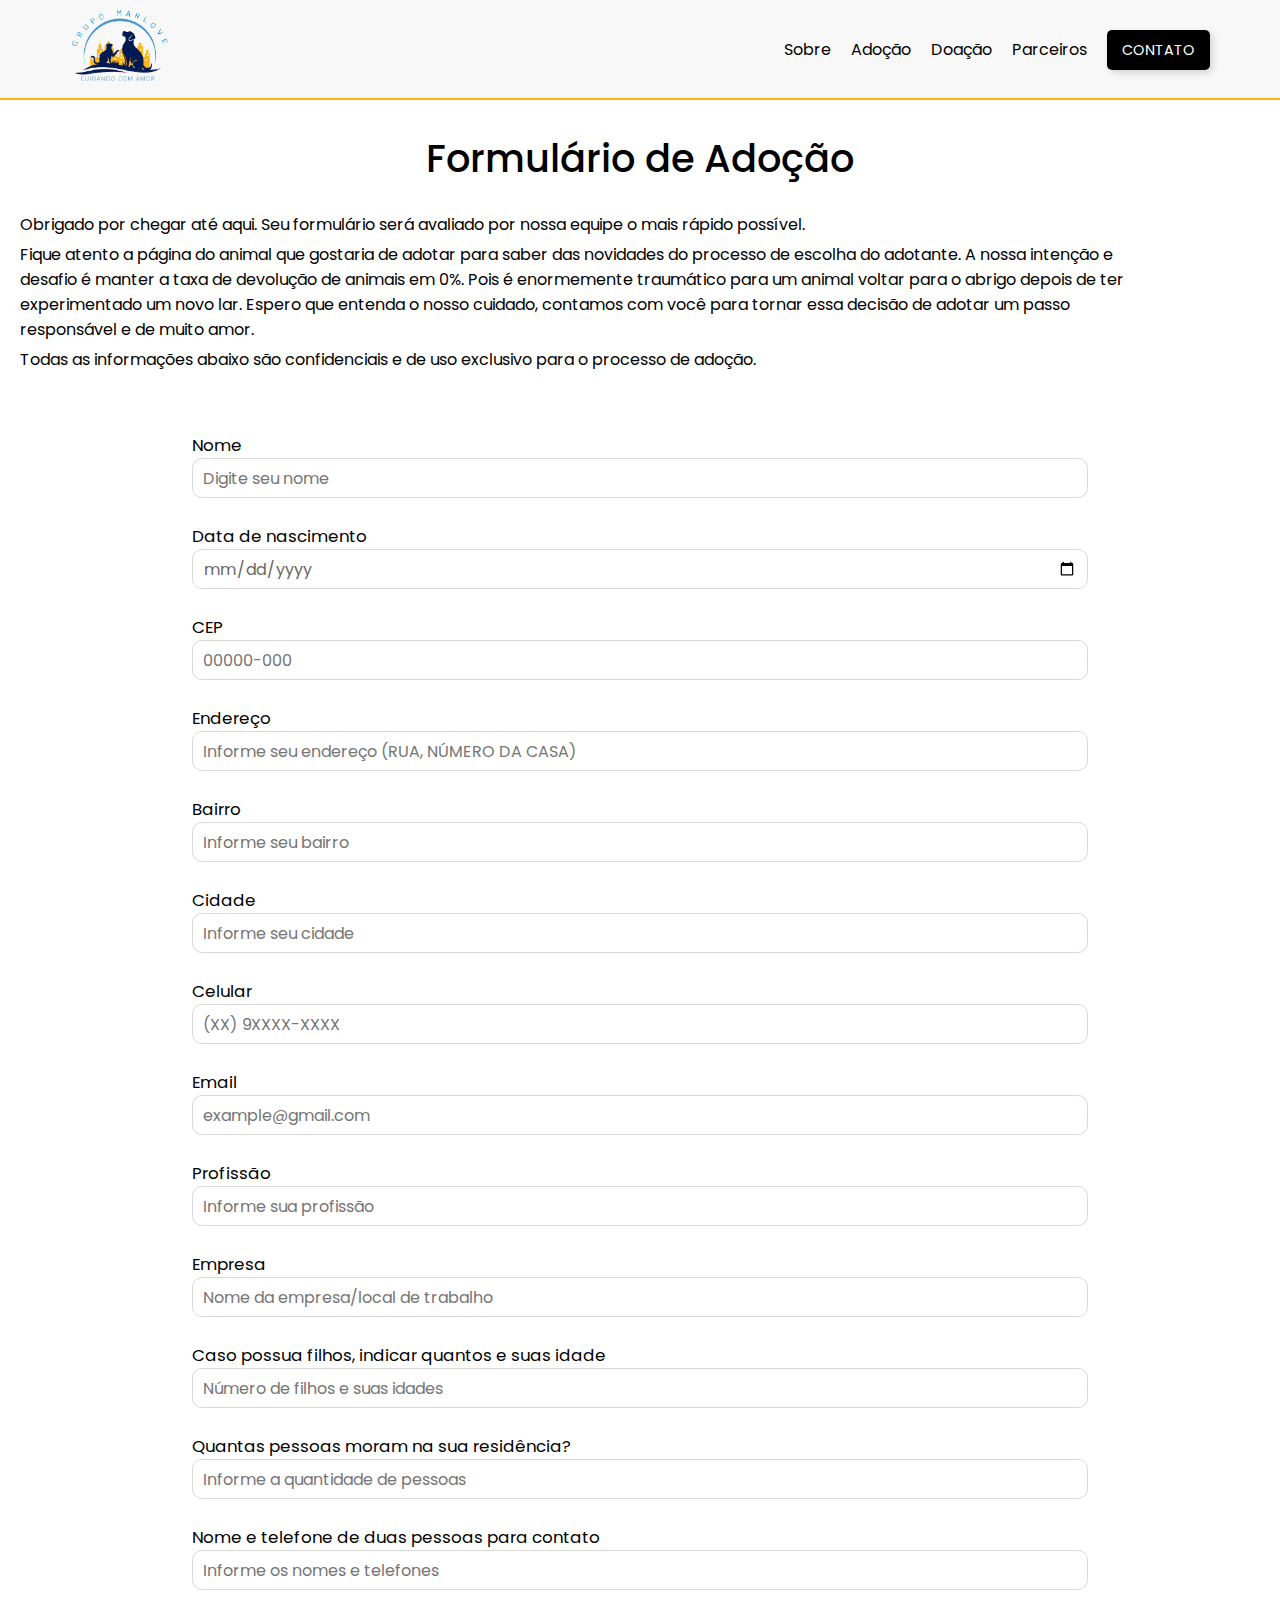
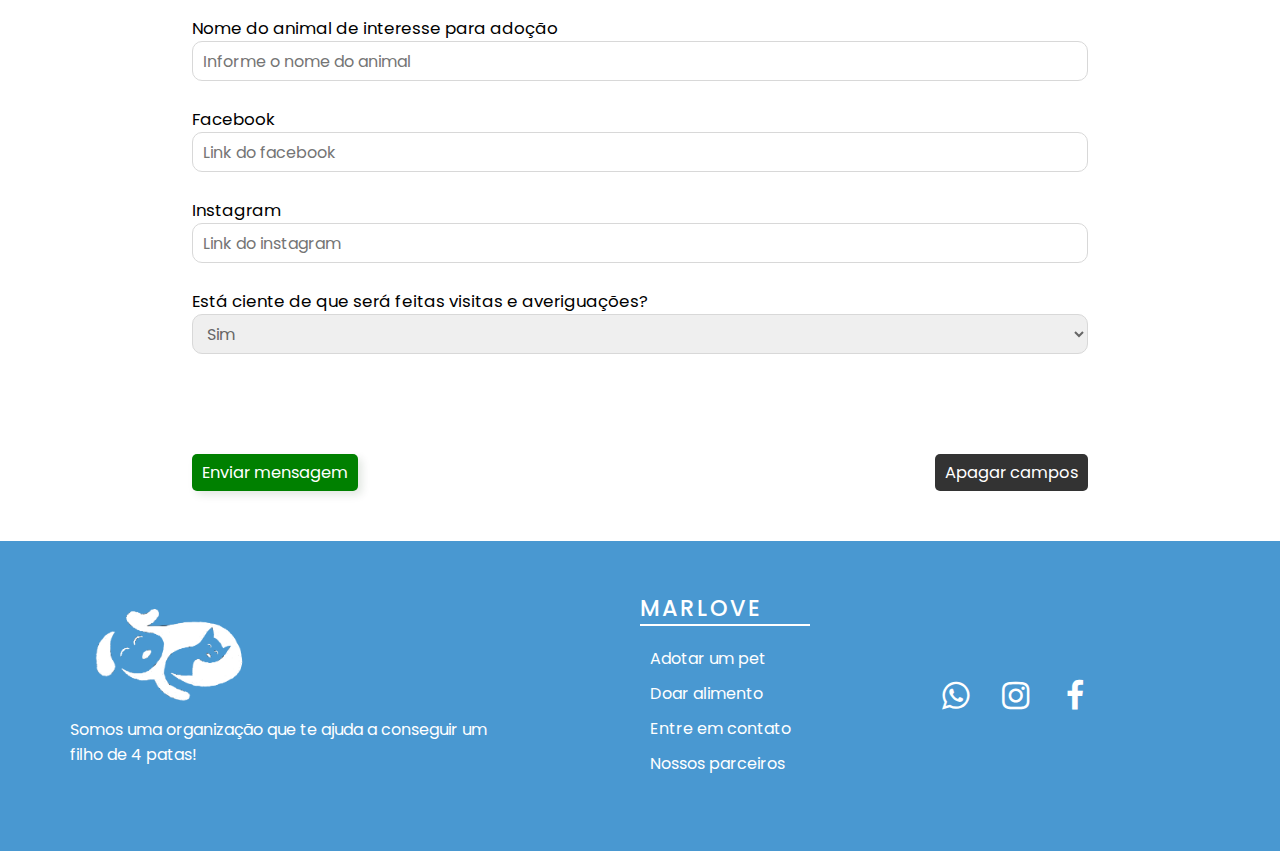
==== src/pages/structure/adocao.html @ 97cbf74c "update api" ====
<!DOCTYPE html>
<html lang="pt-br">
<head>
    <meta charset="UTF-8">
    <meta http-equiv="X-UA-Compatible" content="IE=edge">
    <meta name="viewport" content="width=device-width, initial-scale=1.0">
    <link rel="stylesheet" href="../styles/adocao.css">
    <link rel="shortcut icon" href="../../media/favicon.png" type="image/x-icon">
    <link rel="stylesheet" href="https://cdnjs.cloudflare.com/ajax/libs/font-awesome/4.7.0/css/font-awesome.min.css">

    <title>Marlove | Adoção</title>
</head>
<body>
    <header class="d-flex align-items-center"> 
        <div class="logo">
            <a href="../../../index.html">
                <img src="../../media/logo.png" alt="logo marlove" class="logo_image"/>
            </a>
        </div>

        <div class="navbar">
            <nav>
                <ul>
                    <li><a href="sobre.html">Sobre</a></li>
                    <li><a href="adocao.html">Adoção</a></li>
                    <li><a href="doacao.html">Doação</a></li>
                    <li><a href="parceiros.html" id="btn_parceiros">Parceiros</a></li>
                    <li><a href="contato.html" id="btn_contato">Contato</a></li>
                </ul>
            </nav>
        </div>

        <div class="cabecalho_sidebar">
            <input type="checkbox" name="check" id="check" class="checkbox"/>
            <label for="check">
                <i class="fa fa-bars" id="btn"></i>
                <i class="fa fa-close" id="close"></i>
            </label>

            <div class="sidebar">
                <ul class="list">
                    <li class="list_item">
                        <a href="../../../index.html" class="list_item_link"><i class="fa fa-columns"></i>Home</a>
                    </li>
                    <li class="list_item">
                        <a href="sobre.html" class="list_item_link"><i class="fa fa-question-circle"></i>Sobre</a>
                    </li>
                    <li class="list_item">
                        <a href="adocao.html" class="list_item_link"><i class="fa fa-heart"></i>Adoção</a>
                    </li>
                    <li class="list_item">
                        <a href="doacao.html" class="list_item_link"><i class="fa fa-shopping-basket"></i>Doação</a>
                    </li>
                    <li class="list_item">
                        <a href="parceiros.html" class="list_item_link"><i class="fa fa-handshake-o"></i>Parceiros</a>
                    </li>
                    <li class="list_item">
                        <a href="contato.html" class="list_item_link"><i class="fa fa-comments"></i>Contato</a>
                    </li>
                </ul>
            </div>
        </div>
    </header>

    <main>
        <div class="container_text">
            <h1>Formulário de Adoção</h1>
            <p>Obrigado por chegar até aqui. Seu formulário será avaliado por nossa equipe o mais rápido possível.</p>
            <p>Fique atento a página do animal que gostaria de adotar para saber das novidades do processo de escolha do adotante. A nossa intenção e desafio é manter a taxa de devolução de animais em 0%. Pois é enormemente traumático para um animal voltar para o abrigo depois de ter experimentado um novo lar. Espero que entenda o nosso cuidado, contamos com você para tornar essa decisão de adotar um passo responsável e de muito amor.</p> <p>Todas as informações abaixo são confidenciais e de uso exclusivo para o processo de adoção.</p>
        </div>

        <form action="../../../api/scripts/php/adotar_sendemail.php" method="POST" class="card" enctype="multipart/form-data">
            <div class="container_label"> 
                <label for="txtNome">Nome</label>
                <input type="text" name="txtNome" placeholder="Digite seu nome"/> 
            </div>
            <div class="container_label"> 
                <label for="txtDataNascimento">Data de nascimento</label> 
                <input type="date" name="txtDataNascimento" placeholder="dd/mm/aaaa"/> 
            </div>
            <div class="container_label"> 
                <label for="numberCEP">CEP</label> 
                <input type="text" name="numberCEP" placeholder="00000-000"/> 
            </div>
            <div class="container_label"> 
                <label for="txtEndereco">Endereço</label> 
                <input type="text" name="txtEndereco" placeholder="Informe seu endereço (RUA, NÚMERO DA CASA)"/> 
            </div>
            <div class="container_label"> 
                <label for="txtBairro">Bairro</label> 
                <input type="text" name="txtBairro" placeholder="Informe seu bairro"/> 
            </div>
            <div class="container_label"> 
                <label for="txtCidade">Cidade</label> 
                <input type="text" name="txtCidade" placeholder="Informe seu cidade"/> 
            </div>
            <div class="container_label"> 
                <label for="txtContato">Celular</label> 
                <input type="text" name="txtContato" placeholder="(XX) 9XXXX-XXXX"/> 
            </div>
            <div class="container_label"> 
                <label for="txtEmail">Email</label> 
                <input type="email" name="txtEmail" placeholder="example@gmail.com"/> 
            </div>
            <div class="container_label"> 
                <label for="txtProfissao">Profissão</label> 
                <input type="text" name="txtProfissao" placeholder="Informe sua profissão"/> 
            </div>
            <div class="container_label"> 
                <label for="txtEmpresa">Empresa</label> 
                <input type="text" name="txtEmpresa" placeholder="Nome da empresa/local de trabalho"/> 
            </div>
            <div class="container_label"> 
                <label for="txtFilhos">Caso possua filhos, indicar quantos e suas idade</label> 
                <input type="text" name="txtFilhos" placeholder="Número de filhos e suas idades"/> 
            </div>
            <div class="container_label"> 
                <label for="txtPessoasResidencia">Quantas pessoas moram na sua residência?</label> 
                <input type="number" name="txtPessoasResidencia" placeholder="Informe a quantidade de pessoas"/> 
            </div>
            <div class="container_label"> 
                <label for="txtContatoProximo">Nome e telefone de duas pessoas para contato</label> 
                <input type="text" name="txtContatoProximo" placeholder="Informe os nomes e telefones"/> 
            </div>
            <div class="container_label"> 
                <label for="txtNomeAnimal">Nome do animal de interesse para adoção</label> 
                <input type="text" name="txtNomeAnimal" placeholder="Informe o nome do animal"/> 
            </div>
            <div class="container_label"> 
                <label for="txtLinkFacebook">Facebook</label> 
                <input type="text" name="txtLinkFacebook" placeholder="Link do facebook"/> 
            </div>
            <div class="container_label"> 
                <label for="txtLinkInstagram">Instagram</label> 
                <input type="text" name="txtLinkInstagram" placeholder="Link do instagram"/> 
            </div>
            
            <div class="container_label"> 
                <label for="cars">Está ciente de que será feitas visitas e averiguações?</label>
                <select name="txtRespVerificacao">
                    <option value="Sim">Sim</option>
                    <option value="Não">Não</option>
                </select> <br> 
            </div>

            <div class="container_button">
                <div for="">
                    <button id="btn_enviar">Enviar mensagem</button>
                </div>
                
                <div>
                    <button type="reset" id="btn_resetar">Apagar campos</button>
                </div>
            </div>
        </form>
    </main> 

    <footer>
        <section class="first_container">
            <div class="first_container_logo">
                <img src="../../media/logo-footer.png" alt="imagem logo do footer" />
                <p>Somos uma organização que te ajuda a conseguir um filho de 4 patas!</p>
            </div>

            <div class="first_container_links">
                <h3>MARLOVE</h3>
                <ul>
                    <a href="adocao.html">Adotar um pet</a>
                    <a href="doacao.html">Doar alimento</a>
                    <a href="contato.html">Entre em contato</a>
                    <a href="parceiros.html">Nossos parceiros</a>
                </ul> 
            </div>

            <div class="first_container_social">
                <ul class="list">
                    <a href="#"><i class="fa fa-whatsapp"></i></a>
                    <a href="#"><i class="fa fa-instagram"></i></a>
                    <a href="#"><i class="fa fa-facebook"></i></a>
                </ul>
            </div>
        </section>
    </footer>
</body>
</html>
---- src/pages/styles/adocao.css ----
@import url('https://fonts.googleapis.com/css2?family=Poppins:wght@300;400;500;600;700&display=swap');

*{
    margin: 0;
    padding: 0;
    box-sizing: border-box;
    list-style: none;
    color: #000;
    text-decoration: none;
    font-family: "Poppins", sans-serif;
}

header{
    box-sizing: border-box;
    display: flex;
    align-items: center;
    padding: 5px 70px;
    justify-content: space-between;
    background-color: #f8f8f8;
    border-bottom: 2px solid #FBB516;
}

.logo_image{
    width: 100px;
}

.navbar{
    display: flex;
}

.navbar ul{
    display: flex;
    justify-content: center;
    align-items: center;
}

.navbar ul li a{
    text-decoration: none;
    font-size: 1rem;
    box-sizing: border-box;
    padding: 10px;
    transition: 0.2s ease-in-out background-color;
    color: #000;
}

.navbar ul li #btn_parceiros{
    margin-right: 10px;
}

.navbar ul li #btn_contato{
    text-transform: uppercase;
    background-color: #000;
    color: #fff;
    font-size: 0.9rem;
    padding: 10px 15px;
    border-radius: 5px;
    box-shadow: 3px 3px 7px rgba(0, 0, 0, 0.144);
}

.navbar ul li a:hover{
    color: #4998D1;
}

.cabecalho_sidebar{
    display: none;
}

.container_text{
    padding: 30px 20px;
}

.container_text h1{
    font-weight: 500;
    font-size: 2.4rem;
    text-align: center;
    padding-bottom: 20px;
}

.container_text p{
    margin: 5px 0px;
    width: 90%;
}

form{
    width: 70vw;
    margin: auto;
}

form div.container_label{
    display: flex;
    flex-direction: column;
    margin: 25px 0px;
}

form div.container_label label{
    font-size: 1.05rem;
}

form div.container_label input{
    height: 40px;
    border: 1px solid #d8d8d8;
    padding: 0px 10px;
    border-radius: 10px;
    color: #666;
    font-size: 1rem;
    outline: transparent;
}

form div.container_label select{
    height: 40px;
    border: 1px solid #d8d8d8;
    padding: 0px 10px;
    border-radius: 10px;
    color: #666;
    font-size: 1rem;
    outline: transparent;
}

.container_button{
    padding: 50px 0px;
    display: flex;
    justify-content: space-between;
}

.container_button button{
    padding: 6px 10px;
    border: transparent;
    outline: transparent;
    cursor: pointer;
}

#btn_enviar{
    background-color: #008000;
    box-shadow: 4px 4px 8px #0033001e;
    color: #fff;
    border-radius: 5px;
    font-size: 1.02rem;
    transition: 0.2s ease-in-out background-color;
}

#btn_enviar:hover{
    background-color: #027002;
}

#btn_resetar{
    background-color: #333;
    color: #fff;
    font-size: 1.02rem;
    border-radius: 5px;
    transition: 0.2s ease-in-out background-color;
}

#btn_resetar:hover{
    background-color: #151515;
}


footer{
    display: flex;
    background-color: #4998D1;
    padding: 50px 20px;
}

footer ul li{
    color: #fff;
}

.first_container{
    display: flex;
    padding: 0px 50px;
    width: 100%;
}

.first_container_logo{
    width: 50%;
}

.first_container_logo img{
    width: 200px;
    display: flex;
    align-items: center;
}

.first_container_logo p{
    max-width: 450px;
    min-width: 300px;
    color: #fff;
}

.first_container_links{
    width: 25%;
    display: flex;
    justify-content: center;
    flex-direction: column;
}

.first_container_links h3{
    color: #fff;
    height: 35px;
    border-bottom: 2px solid #fff;
    width: 170px;
    margin-bottom: 5px;
    font-weight: 500;
    letter-spacing: 2px;
    font-size: 1.4rem;
}

.first_container_links ul{
    display: flex;
    flex-direction: column;
    margin: 15px 10px;
}

.first_container_links ul a{
    color: #fff;
    height: 35px;
    transition: 0.2s ease-in-out color;
    cursor: pointer;
    width: 150px;
}

.first_container_links ul a:hover{
    color: #e5e5e5;
    text-decoration: none;
}

.first_container_social{
    width: 25%;
    display: flex;
    align-items: center;
}

.first_container_social ul{
    display: flex;
}

.first_container_social ul i{
    color: #fff;
    font-size: 2rem;
    margin: 0px 10px;
    padding: 5px;
    width: 40px;
    text-align: center;
    border-radius: 5px;
    transition: 0.2s ease-in-out background-color;
}

.first_container_social ul i:hover{
    background-color: #fff;
    color: #4998D1;
}

@media (max-width: 768px) {
    header{
        display: flex;
        align-items: center;
        flex-direction: row-reverse;
        padding: 5px 15px;
        height: 80px;
        overflow-y: hidden;
    }

     .logo{
        width: 60vw;
    }

     .logo img{
        width: 90px;
    }
    
     .navbar{
        display: none;
    }

    .cabecalho_sidebar{
        display: flex;
        align-items: center;
        width: 40vw;
        height: 100vh;
        z-index: 2;
    }

    .cabecalho_sidebar .sidebar{
        display: flex;
        position: fixed;
        top: 0px;
        left: -250px;
        width: 250px;
        background-color: #fff;
        box-shadow: 5px 5px 10px rgba(179, 179, 179, 0.349);
        height: 100vh;
        transition: ease-in-out 0.5s;
    }

    .cabecalho_sidebar .sidebar .list{
        display: flex;
        flex-direction: column;
        background-color: #f8f8f8;
        margin: 0;
        padding: 0;
        list-style: none;
        position: absolute;
        top: 8%;
        width: 100%;  
    }

    .cabecalho_sidebar .sidebar .list .list_item{
        width: 100%;
    }

    .list_item_link{
        box-sizing: border-box;
        display: flex;
        align-items: center;
        justify-content: flex-start;
        text-decoration: none;
        font-size: 1.15rem;
        font-weight: 400;
        color: #333;
        width: 100%;
        height: 55px;
        padding: 10px 25px;
        border-bottom: 1px solid #ddd;
        transition: ease-in-out 0.3s;
    }

    .list_item_link:hover{
        color: #333;
        padding-left: 15px;
    }

    .list_item_link:visited ~ .sidebar{
        transform: translateX(-250px);
    }

    .sidebar .list i{
        margin-right: 20px;
        font-size: 1.35rem;
        color: #4998D1;
    }

    .checkbox{
        display: none;
    }

    #btn{
        color: #222;
        font-size: 1.4rem;
        font-weight: 300;
    }

    #close{
        position: absolute;
        top: 10px;
        left: -30px;
        color: #fff;
        background-color: #be0303;
        border-radius: 20%;
        padding: 2px 3px; 
        cursor: pointer;
        z-index: 3;
        font-size: 1.2rem;
        transition: ease-in-out 0.5s;
    }

    .checkbox:checked ~ .sidebar{
        transition: ease-in-out 0.5s;
        transform: translateX(250px);
        position: fixed;
    }

    .checkbox:checked ~ label #close{
        left: 210px;
        position: fixed;
    }

    .list_item_link:checked ~ .sidebar{
        transform: translateX(-250px);
        transition: ease-in-out 0.2s;
    }

    
    .caontainer_text{
        padding: 30px 10px;
    }

    .container_text h1{
        font-size: 2rem;
    }

    .container_text p{
        width: 100%;
    }

    form{
        width: 90vw;
    }

    
    footer{
        padding: 50px 0px 0px 0px;
    }

    .first_container{
        flex-direction: column;
        padding: 0px;
    }

    .first_container_logo{
        width: 100%;
        margin-bottom: 40px;
        padding: 0px 20px;
    }

    .first_container_logo img{
        width: 160px;
    }

    .first_container_logo p{
        min-width: none;
        max-width: none;
        width: 100%;
    }

    .first_container_links{
        width: 100%;
        margin-bottom: 60px;
        padding: 0px 20px;
    }

    .first_container_social{
        width: 100%;
        margin-bottom: 20px;
        display: flex;
        justify-content: center;
    }

    .first_container_social ul{
        display: flex;
        align-items: center;
        justify-content: center;
        padding: 0px;
    }

    .first_container_social ul i{
        font-size: 2rem;
    }
}
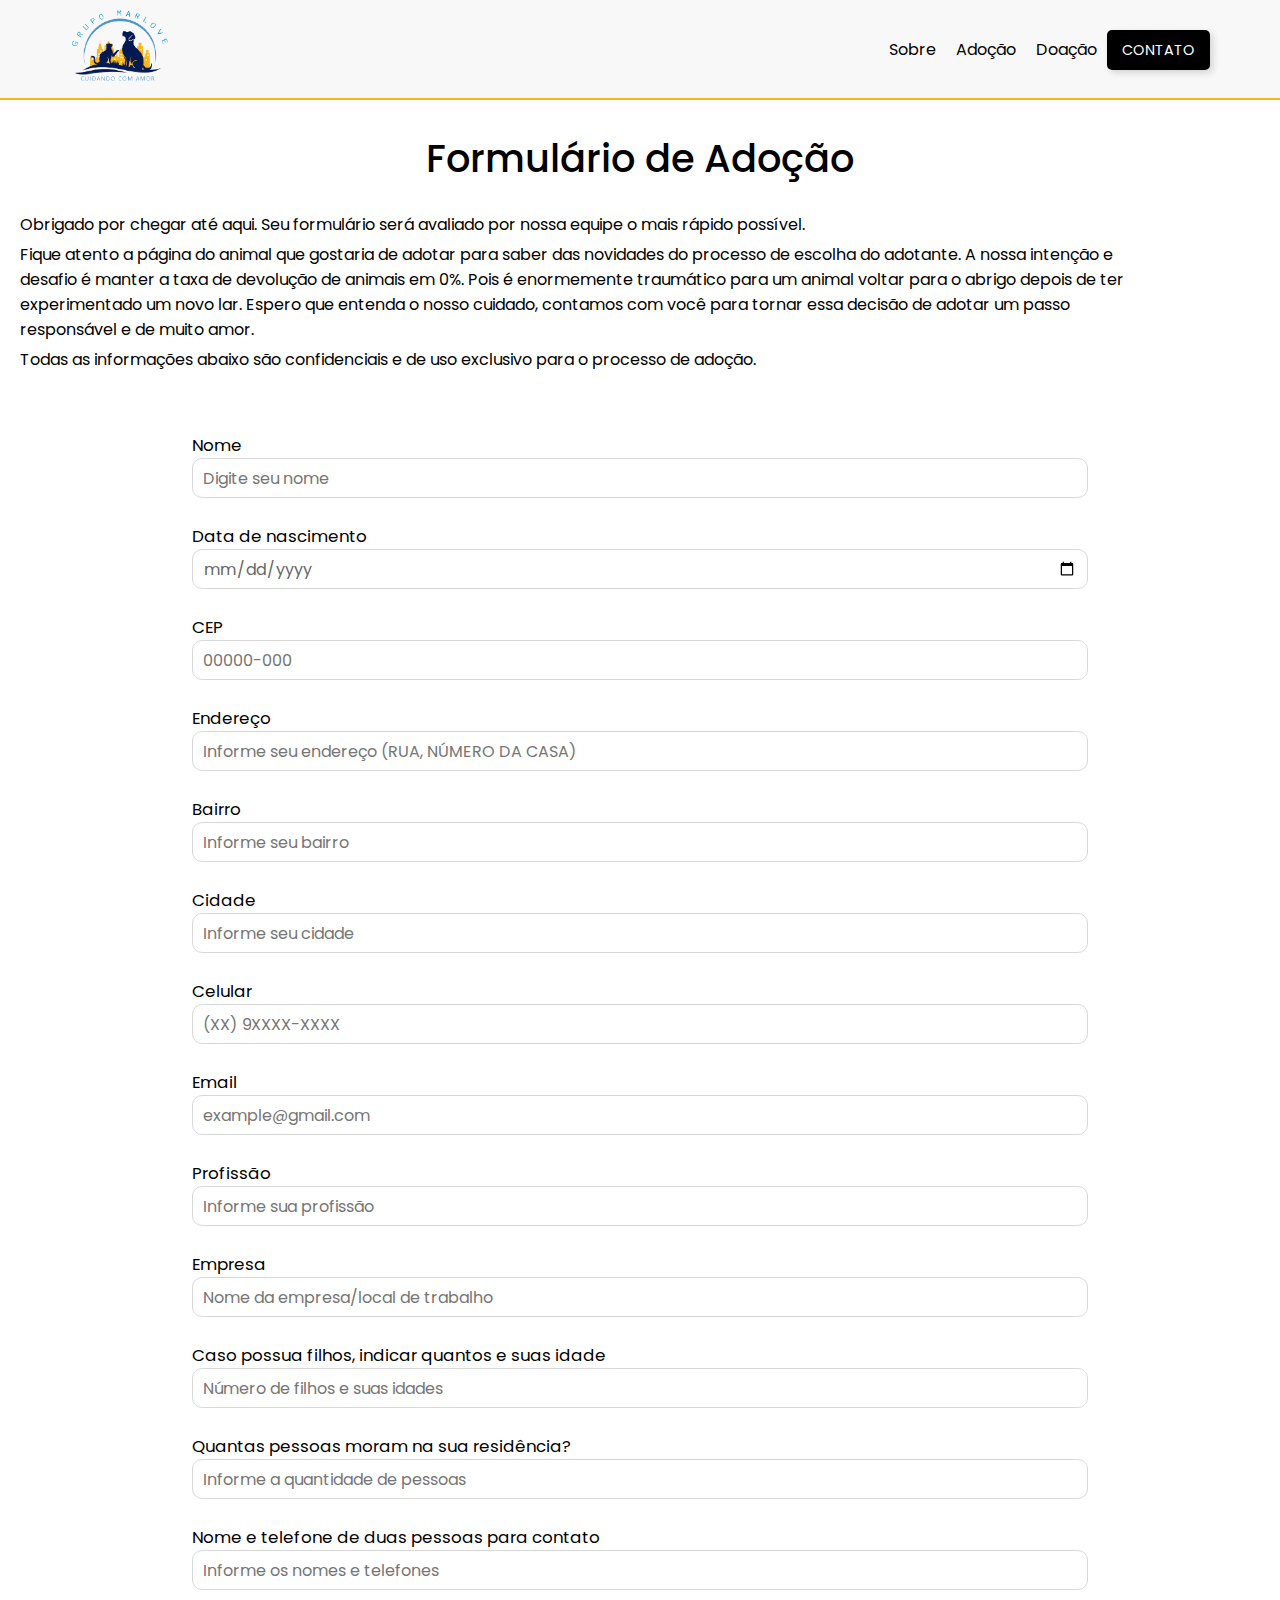
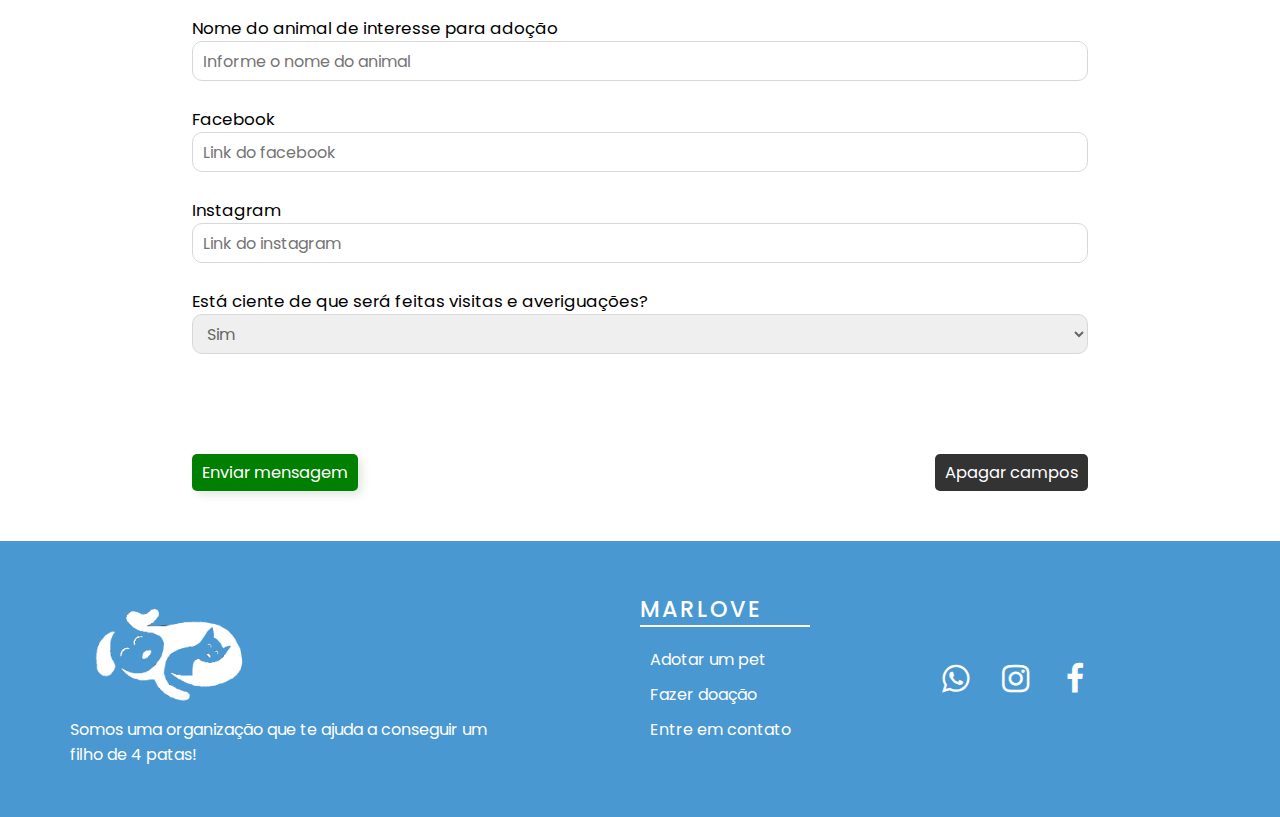
==== commit 75f6c6ff: "Remoção do Parceiros" ====
--- a/src/pages/structure/adocao.html
+++ b/src/pages/structure/adocao.html
@@ -24,7 +24,6 @@
                     <li><a href="sobre.html">Sobre</a></li>
                     <li><a href="adocao.html">Adoção</a></li>
                     <li><a href="doacao.html">Doação</a></li>
-                    <li><a href="parceiros.html" id="btn_parceiros">Parceiros</a></li>
                     <li><a href="contato.html" id="btn_contato">Contato</a></li>
                 </ul>
             </nav>
@@ -166,9 +165,8 @@
                 <h3>MARLOVE</h3>
                 <ul>
                     <a href="adocao.html">Adotar um pet</a>
-                    <a href="doacao.html">Doar alimento</a>
+                    <a href="doacao.html">Fazer doação</a>
                     <a href="contato.html">Entre em contato</a>
-                    <a href="parceiros.html">Nossos parceiros</a>
                 </ul> 
             </div>
 
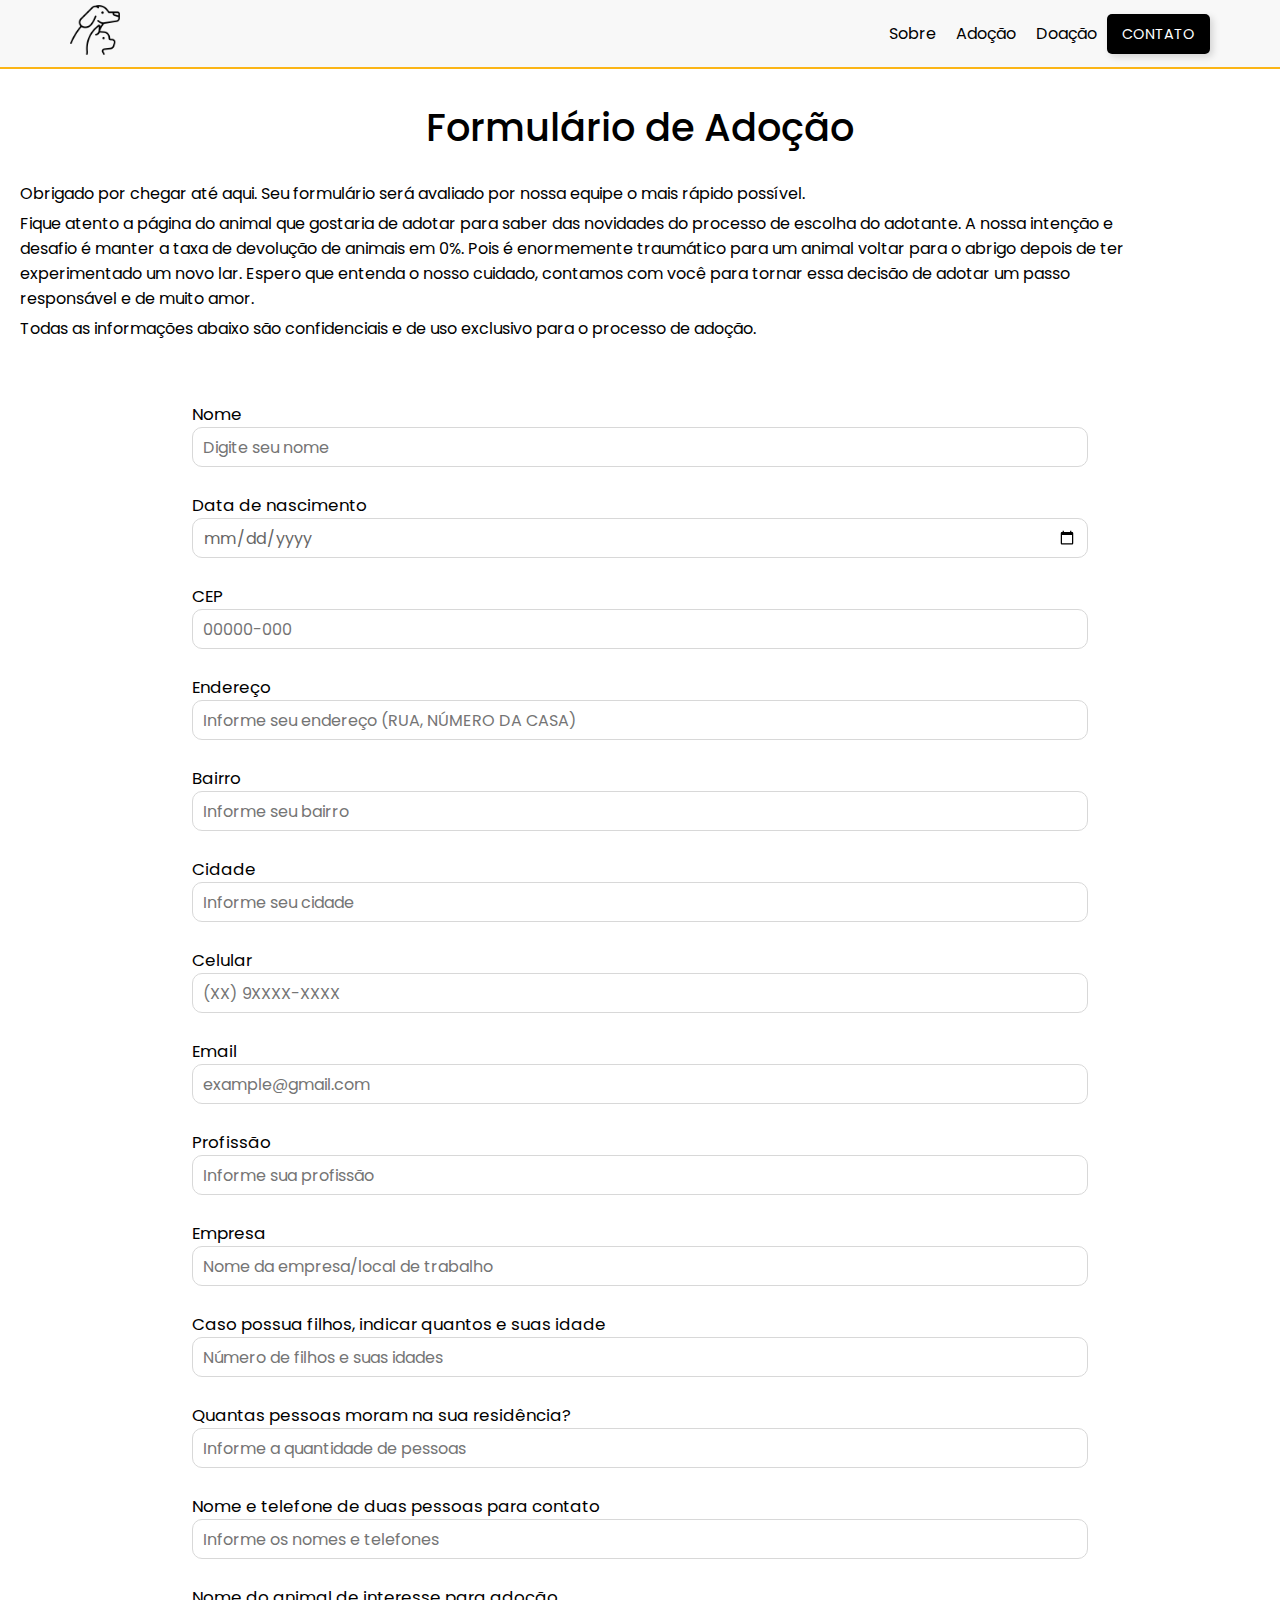
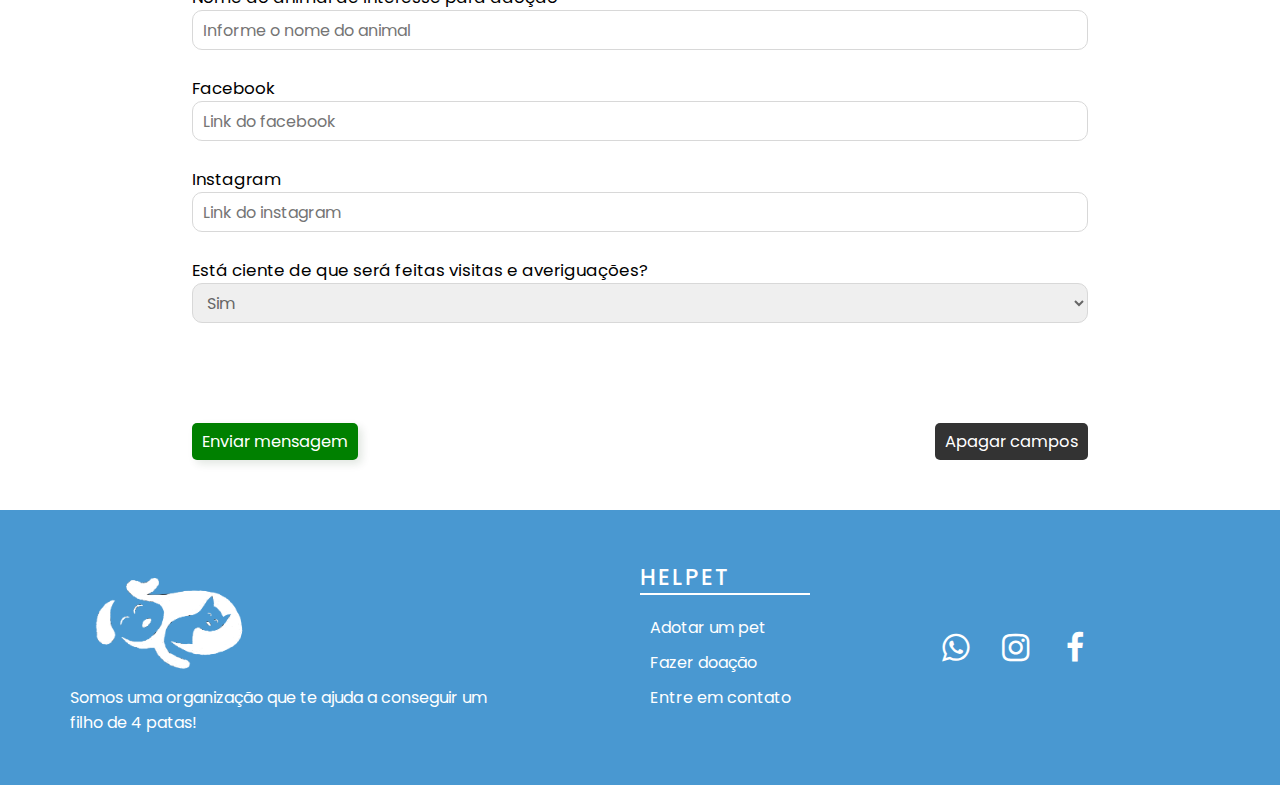
==== commit b432f679: "Update footer" ====
--- a/src/pages/structure/adocao.html
+++ b/src/pages/structure/adocao.html
@@ -49,9 +49,6 @@
                     </li>
                     <li class="list_item">
                         <a href="doacao.html" class="list_item_link"><i class="fa fa-shopping-basket"></i>Doação</a>
-                    </li>
-                    <li class="list_item">
-                        <a href="parceiros.html" class="list_item_link"><i class="fa fa-handshake-o"></i>Parceiros</a>
                     </li>
                     <li class="list_item">
                         <a href="contato.html" class="list_item_link"><i class="fa fa-comments"></i>Contato</a>
@@ -162,7 +159,7 @@
             </div>
 
             <div class="first_container_links">
-                <h3>MARLOVE</h3>
+                <h3>HELPET</h3>
                 <ul>
                     <a href="adocao.html">Adotar um pet</a>
                     <a href="doacao.html">Fazer doação</a>
--- a/src/pages/styles/adocao.css
+++ b/src/pages/styles/adocao.css
@@ -21,7 +21,7 @@
 }
 
 .logo_image{
-    width: 100px;
+    width: 50px;
 }
 
 .navbar{
@@ -41,10 +41,6 @@
     padding: 10px;
     transition: 0.2s ease-in-out background-color;
     color: #000;
-}
-
-.navbar ul li #btn_parceiros{
-    margin-right: 10px;
 }
 
 .navbar ul li #btn_contato{
